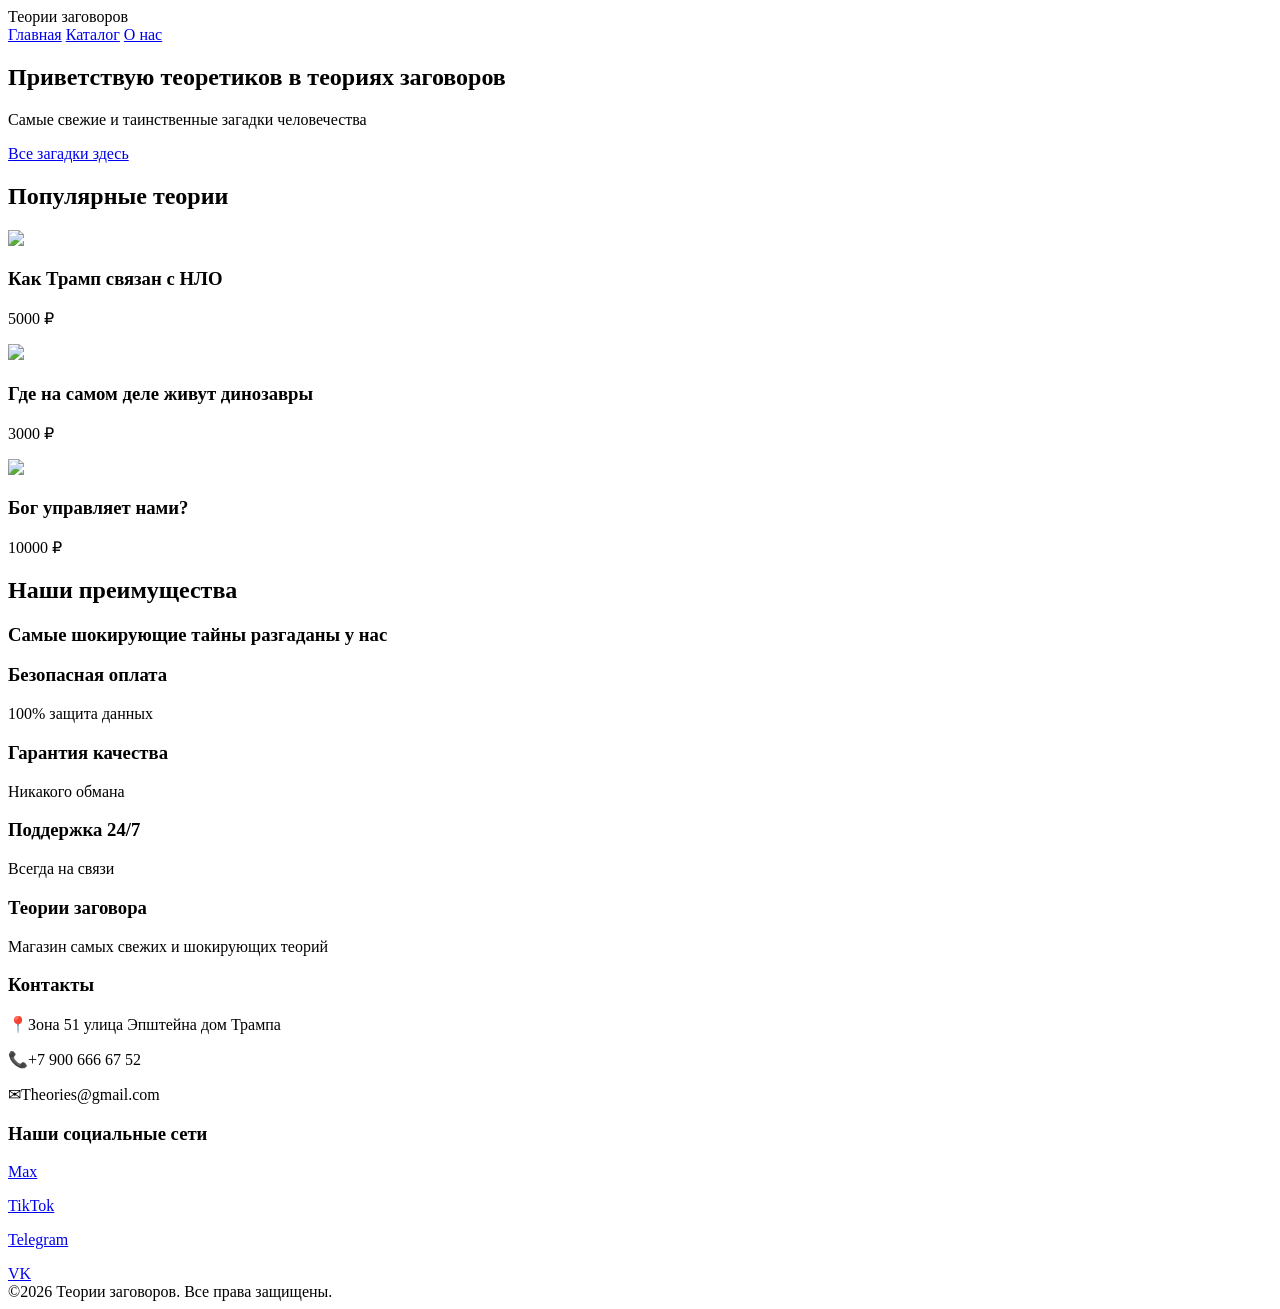
==== index.html @ 54d90b6b "Created basic HTML structure for index.html" ====
<!doctype html>
<html lang="ru">
  <head>
    <meta charset="UTF-8" />
    <meta name="viewport" content="width=device-width, initial-scale=1.0" />
    <title>Теории заговоров</title>
    <link rel="stylesheet" href="css/style.css" />
  </head>
  <body>
    <header>
      <div class="container">
        <nav>
          <div class="logo">Теории заговоров</div>
          <div class="menu">
            <a href="index.html">Главная</a>
            <a href="catalog.html">Каталог</a>
            <a href="about.html">О нас</a>
          </div>
        </nav>
      </div>
    </header>
    <section class="hero">
      <div class="container">
        <div class="hero-text">
          <h1>Приветствую теоретиков в теориях заговоров</h1>
          <p>Самые свежие и таинственные загадки человечества</p>
          <a href="catalog.html" class="btn">Все загадки здесь</a>
        </div>
      </div>
    </section>
    <section class="products container">
      <h2>Популярные теории</h2>
      <div class="grid">
        <div class="card">
          <img
            src="https://avatars.mds.yandex.net/i?id=392d85fb62915d0ad8ac2e6212cd8235f52ae5ba-4577889-images-thumbs&n=13"
          />
          <h3>Как Трамп связан с НЛО</h3>
          <p class="price">5000 ₽</p>
        </div>
        <div class="card">
          <img src="https://i.ytimg.com/vi/QUV7nh39MdY/maxresdefault.jpg" />
          <h3>Где на самом деле живут динозавры</h3>
          <p class="price">3000 ₽</p>
        </div>
        <div class="card">
          <img
            src="https://i.pinimg.com/originals/1f/e6/bb/1fe6bbbdcb58dacb568d572702bd1255.jpg"
          />
          <h3>Бог управляет нами?</h3>
          <p class="price">10000 ₽</p>
        </div>
      </div>
    </section>
    <selection class="advantages">
      <div class="container">
        <h2>Наши преимущества</h2>
        <div class="adv-grid">
          <div class="adv">
            <h3>Самые шокирующие тайны разгаданы у нас</h3>
          </div>
          <div class="adv">
            <h3>Безопасная оплата</h3>
            <p>100% защита данных</p>
          </div>
          <div class="adv">
            <h3>Гарантия качества</h3>
            <p>Никакого обмана</p>
          </div>
          <div class="adv">
            <h3>Поддержка 24/7</h3>
            <p>Всегда на связи</p>
          </div>
        </div>
      </div>
    </selection>
    <footer>
      <div class="container footer-grid">
        <div class="footer-col">
          <h3>Теории заговора</h3>
          <p>Магазин самых свежих и шокирующих теорий</p>
        </div>
        <div class="footer-col">
          <h3>Контакты</h3>
          <p>📍Зона 51 улица Эпштейна дом Трампа</p>
          <p>📞+7 900 666 67 52</p>
          <p>✉Theories@gmail.com</p>
        </div>
        <div class="footer-col">
          <h3>Наши социальные сети</h3>
          <div class="socials">
            <p><a href="#">Max</a></p>
            <p><a href="#">TikTok</a></p>
            <p><a href="#">Telegram</a></p>
            <a href="#">VK</a>
          </div>
        </div>
      </div>
      <div class="copyright">©2026 Теории заговоров. Все права защищены.</div>
    </footer>
  </body>
</html>
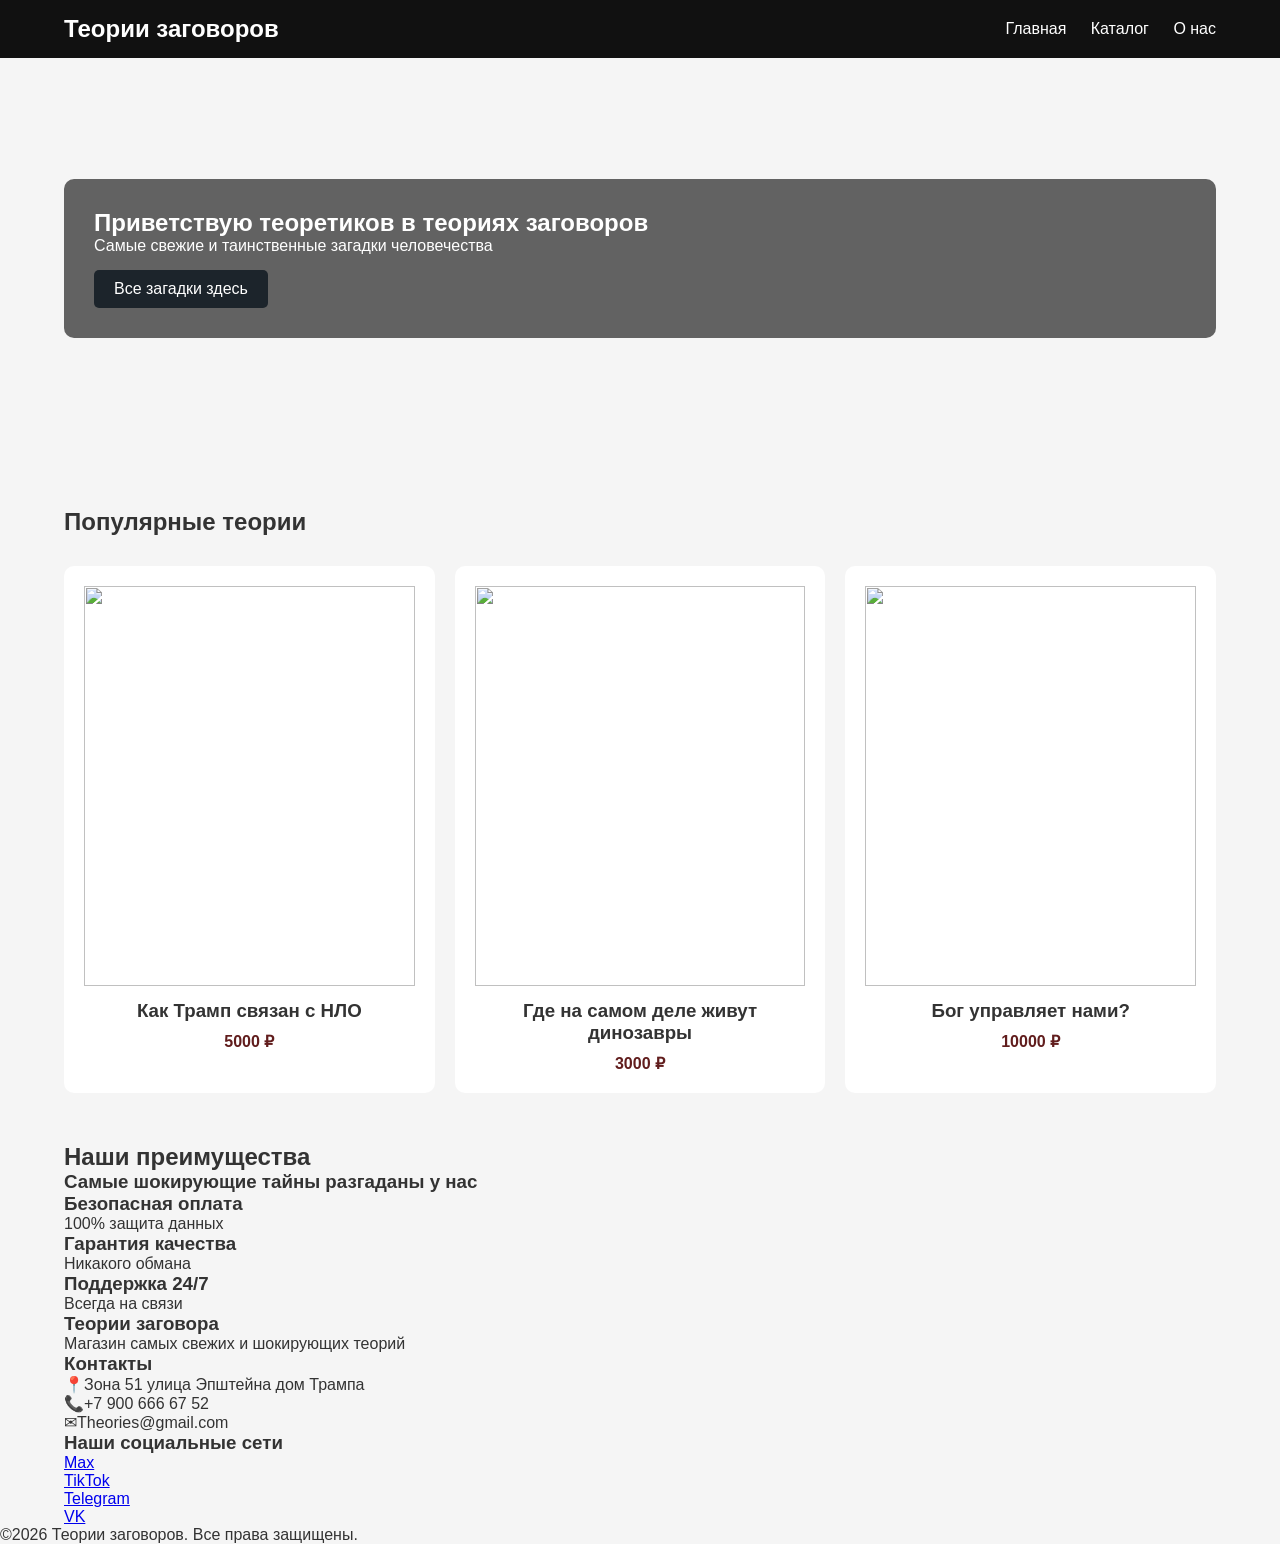
==== commit 84a6d01f: "карточки" ====
--- a/index.html
+++ b/index.html
@@ -33,13 +33,13 @@
       <div class="grid">
         <div class="card">
           <img
-            src="https://avatars.mds.yandex.net/i?id=392d85fb62915d0ad8ac2e6212cd8235f52ae5ba-4577889-images-thumbs&n=13"
+            src="https://avatars.mds.yandex.net/i?id=651e158b9f5bcc7e312e88e4c03cd467716420c1-2417823-images-thumbs&n=13"
           />
           <h3>Как Трамп связан с НЛО</h3>
           <p class="price">5000 ₽</p>
         </div>
         <div class="card">
-          <img src="https://i.ytimg.com/vi/QUV7nh39MdY/maxresdefault.jpg" />
+          <img src="https://i.ytimg.com/vi/ahamczqPp60/maxresdefault.jpg" />
           <h3>Где на самом деле живут динозавры</h3>
           <p class="price">3000 ₽</p>
         </div>
--- a/css/style.css
+++ b/css/style.css
@@ -0,0 +1,119 @@
+*{
+    margin: 0;
+    padding: 0;
+    box-sizing: border-box;
+    font-family: Arial, sans-serif;
+}
+
+body{
+    background: #f5f5f5;
+    color: #333;
+}
+
+.container{
+    width: 90%;
+    max-width: 1200px;
+    margin: auto;
+}
+
+/*header*/
+header{
+    background: #111;
+    color: white;
+    padding: 15px 0;
+}
+nav{
+    display: flex;
+    justify-content: space-between;
+    align-items: center;
+}
+.logo{
+    font-size: 24px;
+    font-weight: bold;
+}
+
+.menu a{
+    color: white;
+    text-decoration: none;
+    margin-left: 20px;
+    transition: 0.3s;
+}
+
+.menu a:hover{
+    color: red;
+}
+
+/*hero*/
+.hero{
+    background: url("https://img.freepik.com/premium-photo/ufo-object-flying-sky_443830-26627.jpg?semt=ais_hybrid&w=740&q=80");
+    height: 400px;
+    display: flex;
+    align-items: center;
+    color: white;
+}
+
+.hero-text{
+    background: rgba(0, 0, 0, 0.6);
+    padding: 30px;
+    border-radius: 10px;
+}
+
+.btn{
+    display: inline-block;
+    margin-top: 15px;
+    padding: 10px 20px;
+    background: #1c242b;
+    color: white;
+    text-decoration: none;
+    border-radius: 5px;
+    transition: 0.3s;
+}
+
+.btn:hover{
+    background: #530505;
+}
+
+/*products*/
+
+.products{
+    padding: 50px 0;
+}
+
+.products h2{
+    margin-bottom: 30px;
+}
+
+.grid{
+    display: grid;
+    grid-template-columns: repeat(3,1fr);
+    gap: 20px;
+}
+
+.card{
+    background: white;
+    padding: 20px;
+    border-radius: 10px;
+    text-align: center;
+    transition: 0.3s;
+}
+
+.card img{
+    width: 100%;
+    height: 400px;
+    object-fit: cover;
+}
+
+.card h3{
+    margin: 10px 0;
+}
+
+.price{
+    color: #611d1d;
+    font-weight: bold;
+}
+
+.card:hover{
+    transform: translateY(-10px);
+    box-shadow: 0 5px 15px rgda(0, 0, 0, 0.2);
+}
+
